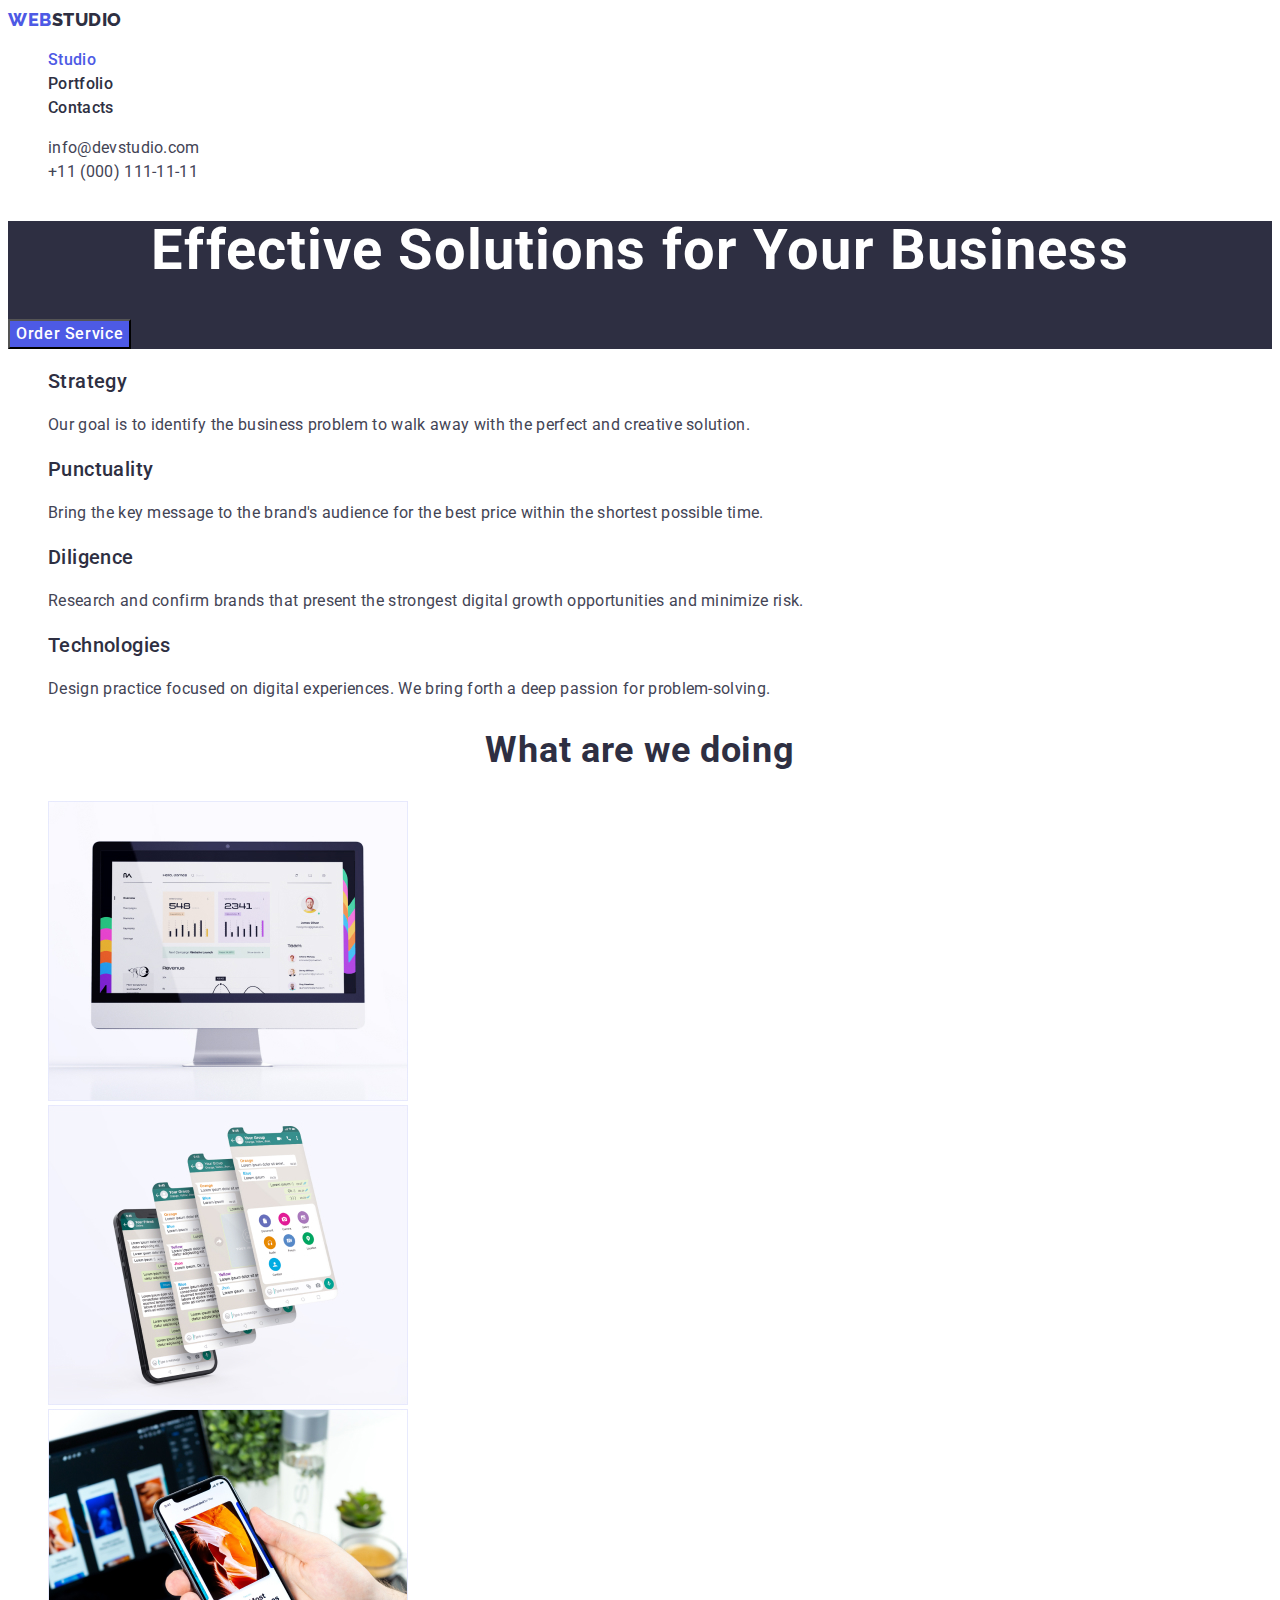
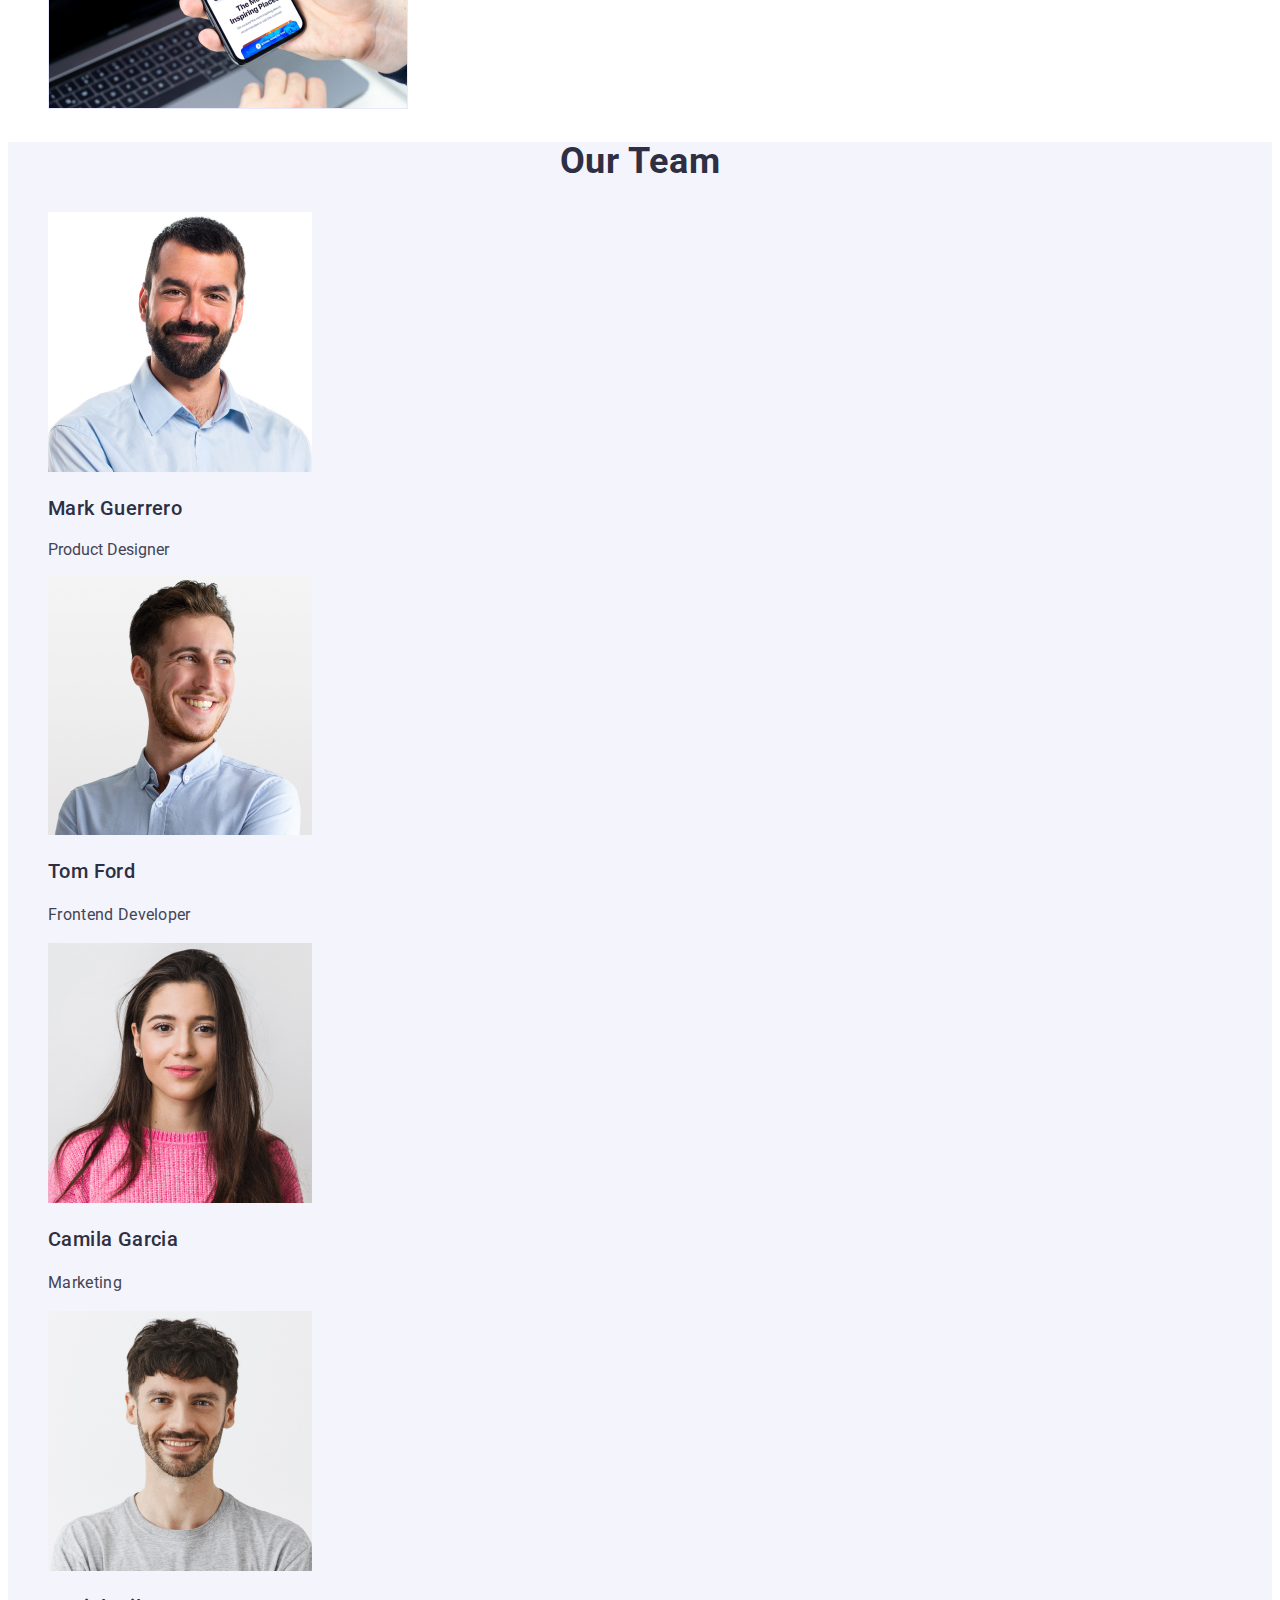
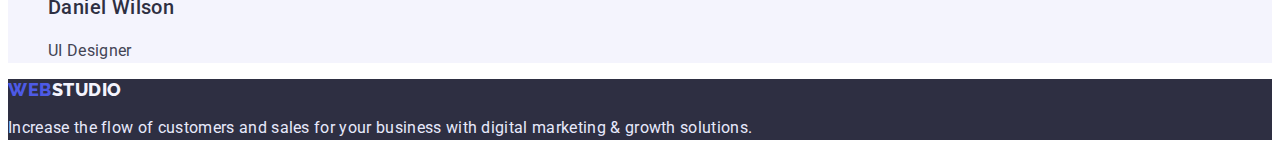
==== index.html @ e3dc6c9f "Initial commit" ====
<!DOCTYPE html>
<html lang="en">
<head>
    <meta charset="UTF-8">
    <meta http-equiv="X-UA-Compatible" content="IE=edge">
    <meta name="viewport" content="width=device-width, initial-scale=1.0">
    <title>Document</title>
    <link rel="preconnect" href="https://fonts.googleapis.com">
    <link rel="preconnect" href="https://fonts.gstatic.com" crossorigin>
    <link
        href="https://fonts.googleapis.com/css2?family=Raleway:wght@800&family=Roboto+Mono:wght@600&family=Roboto:wght@400;500;700&display=swap"
        rel="stylesheet">
    <link rel="stylesheet" href="./css/styles.css">
    
</head>
<body>
    <header class="header">
        <nav class="header-nav">
            <a class="header-logo logo link" href="./index.html"><span class="header-logo-accent logo">Web</span>Studio</a>
            <ul class="nav-list list">
                <li class="nav-item">
                    <a class="nav-link current link" href="./index.html">Studio</a>
                </li>
                <li class="nav-item">
                    <a class="nav-link link" href="./portfolio.html">Portfolio</a>
                </li>
                <li class="nav-item">
                    <a class="nav-link link" href="">Contacts</a>
                </li>
            </ul>
        </nav>
        <address class="address">
        <ul class="address-list list">
            <li class="address-item">
                <a class="address-link link" href="mailto:info@devstudio.com">info@devstudio.com</a>
        </li class="address-item">
            <li>
                <a class="address-link link" href="tel:+110001111111">+11 (000) 111-11-11</a>
        </li>
        </ul>
        </address>
    </header>
    <main>
        <section class="hero">
            <h1 class="hero-title">Effective Solutions for Your Business</h1>
            <button class="hero-btn btn" type="button">Order Service</button>
        </section>
    <section class="benefits">
        <h2 class="visually-hidden">Benefits</h2>
        <ul class="benefits-list list">
            <li class="benefits-item">
                <h3 class="benefits-title title">Strategy</h3>
                <p class="benefits-text text">Our goal is to identify the business
                problem to walk away with the perfect and creative 
                solution.</p>
            </li>
            <li class="benefits-item">
                <h3 class="benefits-title title" >Punctuality</h3>
                <p class="benefits-text text">Bring the key message to the brand's audience for the 
                best price within the shortest possible time.</p>
            </li>
            <li class="benefits-item">
                <h3 class="benefits-title title">Diligence</h3>
                <p class="benefits-text text">Research and confirm brands that present the strongest 
                digital growth opportunities and minimize risk.</p>
            </li> 
            <li class="benefits-item">
                <h3 class="benefits-title title">Technologies</h3>
                <p class="benefits-text text">Design practice focused on digital experiences. We 
                bring forth a deep passion for problem-solving.</p>
            </li>
        </ul>
    </section>
    <section class="gallery">
        <h2 class="gallery-title">What are we doing</h2>
        <ul class="gallery-list list">
            <li class="gallery-item">
                <img src="./images/img1.jpg" alt="photo" width="360"/>
            </li>
            <li class="gallery-item">
                <img src="./images/img2.jpg" alt="photo" width="360"/>
            </li>
            <li class="gallery-item">
                 <img src="./images/img3.jpg" alt="photo" width="360"/>
            </li>
        </ul>
    </section>
    <section class="team">
        <h2 class="team-title">Our Team</h2>
        <ul class="team-list list">
            <li class="team-item">
                <img src="./images/img4.jpg" alt="Mark" width="264"/>
                <h3 class="team-item-title title">Mark Guerrero</h3>
                <p class="team-item-text t">Product Designer</p>
                </li>
            <li class="team-item">
                <img src="./images/img5.jpg" alt="Tom" width="264"/>
                <h3 class="team-item-title title">Tom Ford</h3>
                <p class="team-item-text text">Frontend Developer</p>
                </li>
            <li class="team-item">
                <img src="./images/img6.jpg" alt="Camila" width="264"/>
                <h3 class="team-item-title title">Camila Garcia</h3>
                <p class="team-item-text text">Marketing</p>
                </li>
            <li class="team-item">
                <img src="./images/img7.jpg" alt="Daniel" width="264"/>
                <h3 class="team-item-title title">Daniel Wilson</h3>
                <p class="team-item-text text">UI Designer</p>
                
            </li>
            </ul>
    </section>
    </main>
    <footer class="footer">
        <a class="footer-logo link" href="./index.html"><span class="footer-logo-accent link">Web</span>Studio</a>
        <p class="footer-text text">Increase the flow of customers and sales for your business with 
         digital marketing & growth solutions.</p>
    </footer>
</body>
</html>
---- css/styles.css ----
:root {
   --main-title-color: #FFFFFF;
   --second-title-color: #2E2F42;
   --main-btn-color: #FFFFFF;
   --primary-btn-bg-color:#4D5AE5;
   --secondary-btn-bg-color:#F4F4FD;
   --accent-btn-bg-color:#404BBF;
   --title-text-color:#434455;
   --accent-color:#4D5AE5;
   --background-color:#F4F4FD;
   --footer-text-color: #E7E9FC;
   --footer-logo-color: #F4F4FD;
}
 
 body {
     font-family: 'Roboto', sans-serif;
     
 }
 .nav-link:hover,
 .nav-link:focus,
 .nav-link.current{
     color:var(--accent-color)
 }

 .address-link:is(:hover, :focus) {
     color:var(--accent-color);
  }
 .btn:is(:hover, :focus) {
     background-color: var(--accent-btn-bg-color);
  }
 .filter-button:is(:hover, :focus){
     color:var(--main-btn-color);
     background-color:var(--accent-btn-bg-color);

 }
 .link {
     text-decoration: none;
 }
 .list {
     list-style: none;
 }
 .title {
     font-weight: 500;
     font-size: 20px;
     line-height: 1.2;
     letter-spacing: 0.02em; 
 }
 .text {
     font-size: 16px;
     line-height: 1.5;
     letter-spacing: 0.02em;
 }
 .logo {
     font-family: 'Raleway', sans-serif;
     font-weight: 800;
     font-size: 18px;
     line-height: 1.33;
     letter-spacing: 0.03em;
     text-transform: uppercase;
 }

    
 /* ----------HEADER----------- */

 .header {
 } 
 .header-navigation {
 }
 .header-logo {
     color: var(--second-title-color);
   
 }
 .header-logo-accent{
     color: var(--accent-color);
 }
 .nav-list {
 
 }
 .nav-item {
 }
 .nav-link {
    font-weight: 500;
    font-size: 16px;
    line-height: 1.5;
    letter-spacing: 0.02em;
    color: var(--second-title-color);
 } 


 .address-link {
   font-style: normal;
   font-size: 16px;
   line-height: 1.5;
   letter-spacing: 0.02em;
   color: var(--title-text-color);
 }
 
  
   /* ----------HERO----------- */
 .hero {
     background-color: var(--second-title-color);
 }

 .hero-title {
     font-weight: 700;
     font-size: 56px;
     line-height: 1.07;
     text-align: center;
     letter-spacing: 0.02em;
     color: var(--main-title-color);
 }

 .hero-btn {
    font-family: inherit;
    font-weight: 500;
    font-size: 16px;
    line-height: 1.5;
    letter-spacing: 0.04em;
    background: var(--primary-btn-bg-color);
    color: var(--main-btn-color);
    cursor: pointer;
 }
 
/* ----------BENEFITS----------- */
 .benefits {}

 .visually-hidden{
  position: absolute;
  white-space: nowrap;
  width: 1px;
  height: 1px;
  overflow: hidden;
  border: 0;
  padding: 0;
  clip: rect(0000);
  clip-path: inset(50%);
  margin: -1px;
 }

 .benefits-list {}
 .benefits-item {}

 .benefits-title {
    color: var(--second-title-color);
 }

 .benefits-text {
      
     color: var(--title-text-color);
 }
 /* ----------GALLERY----------- */
 .gallery {}
 .gallery-title {
     font-size: 36px;
     line-height: 1.11;
     letter-spacing: 0.02em;
     text-align: center;
     color: var(--second-title-color);
 }

 .gallery-list {}
 .gallery-item {}

 /* ----------TEAM----------- */
 .team {
     background: var(--background-color);
 }
 .team-title {
     font-size: 36px;
     line-height: 1.11;
     text-align: center;
     letter-spacing: 0.02em;    
     color: var(--second-title-color);
 }

 .team-list {}
 .team-item {}

 .team-item-title {
     color: var(--second-title-color);
 }
 .team-item-text {
      color: var(--title-text-color);
 }
/* ----------FILTER----------- */
.visually-hidden{}
.buttons-list {}
.button-item{}

.filter-button {
     font-family: inherit;
     font-weight: 500;
     font-size: 16px;
     line-height: 1.5;
     letter-spacing: 0.04em; 
     color: var(--accent-color);
     background: var(--secondary-btn-bg-color);
}

/* ----------PROJECT----------- */
.visually-hidden {}
.project {}
.project-item {}
.project-link {}


.project-title {
    color: var(--second-title-color);
}
.project-text {
     color: var(--title-text-color);
}

 /* ----------FOOTER----------- */
 .footer {
   background-color: var(--second-title-color);
 }
 .footer-logo {
     font-family: 'Raleway',sans-serif;
     font-weight: 800;
     font-size: 18px;
     line-height: 1.17;
     letter-spacing: 0.03em;
     text-transform: uppercase;
     color:var(--footer-logo-color)
 }
.footer-logo-accent{
     font-family: 'Raleway', sans-serif;
     font-weight: 800;
     font-size: 18px;
     line-height: 1.17;
     letter-spacing:  0.03em;
     color: var(--accent-color);   
}
.footer-text{
     color:var(--footer-text-color); 
}
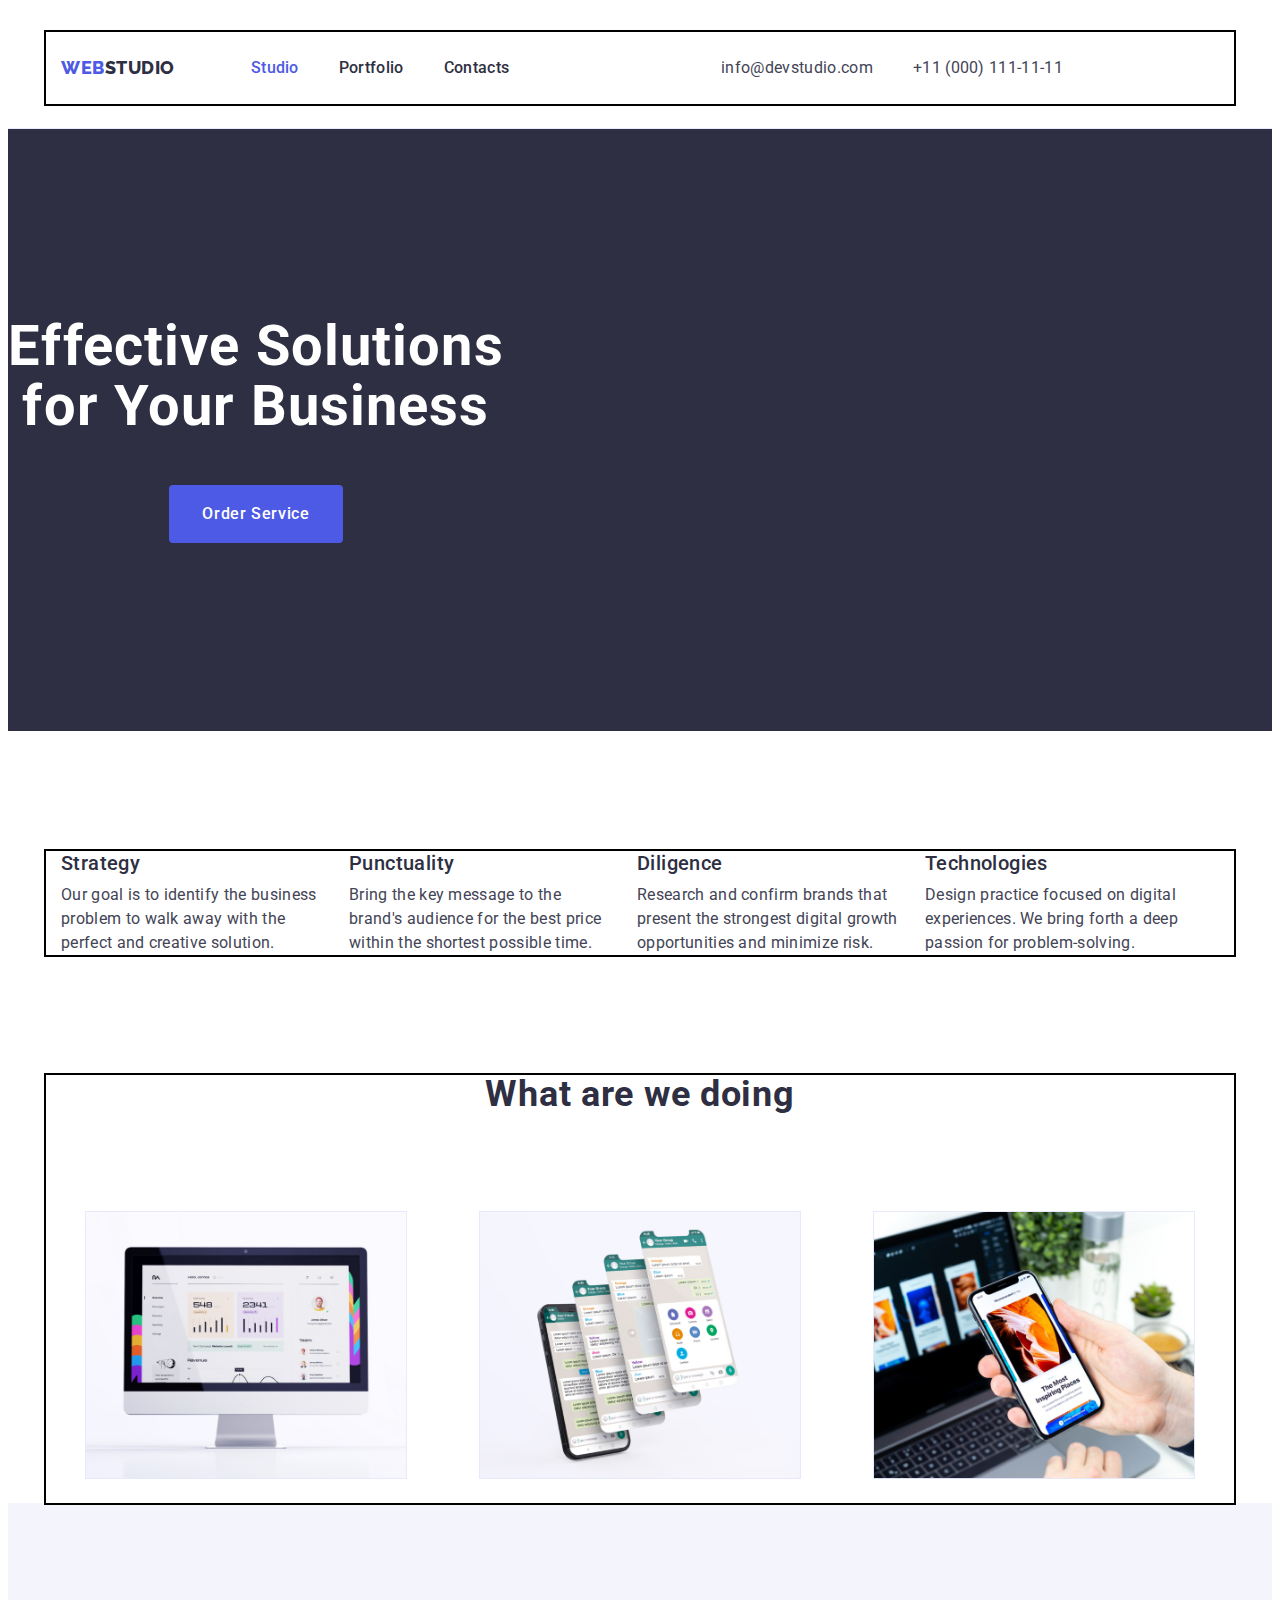
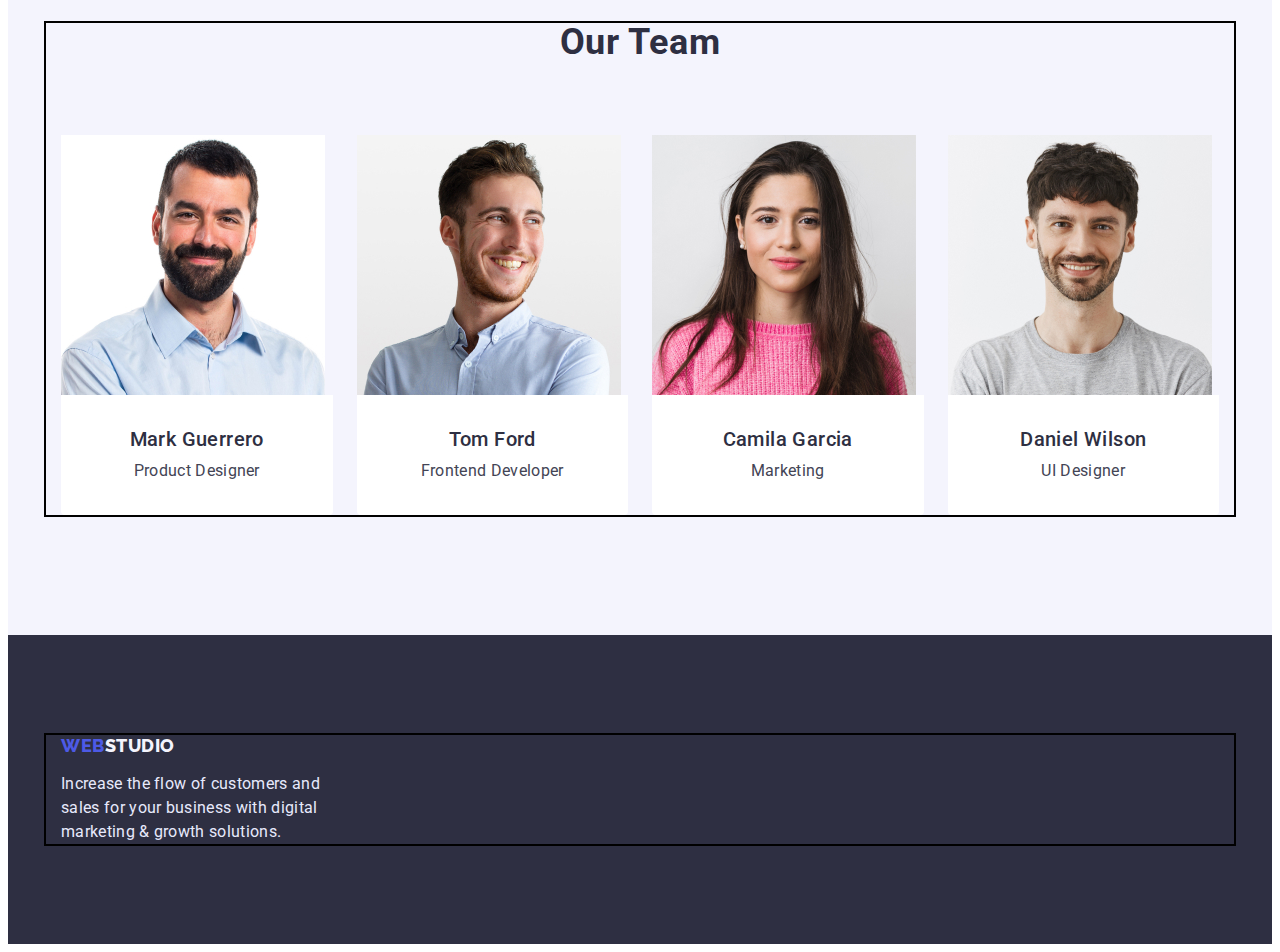
==== commit 5824c91b: "update index html" ====
--- a/index.html
+++ b/index.html
@@ -10,12 +10,16 @@
     <link
         href="https://fonts.googleapis.com/css2?family=Raleway:wght@800&family=Roboto+Mono:wght@600&family=Roboto:wght@400;500;700&display=swap"
         rel="stylesheet">
+    <link rel="stylesheet" href="https://cdnjs.cloudflare.com/ajax/libs/modern-normalize/1.1.0/modern-normalize.min.css"
+        integrity="sha512-wpPYUAdjBVSE4KJnH1VR1HeZfpl1ub8YT/NKx4PuQ5NmX2tKuGu6U/JRp5y+Y8XG2tV+wKQpNHVUX03MfMFn9Q=="
+        crossorigin="anonymous" referrerpolicy="no-referrer" />
     <link rel="stylesheet" href="./css/styles.css">
     
 </head>
 <body>
     <header class="header">
-        <nav class="header-nav">
+        <div class="container header-container">
+            <nav class="header-nav">
             <a class="header-logo logo link" href="./index.html"><span class="header-logo-accent logo">Web</span>Studio</a>
             <ul class="nav-list list">
                 <li class="nav-item">
@@ -39,83 +43,101 @@
         </li>
         </ul>
         </address>
+        </div>
     </header>
     <main>
         <section class="hero">
+            <div class="hero-container">
             <h1 class="hero-title">Effective Solutions for Your Business</h1>
             <button class="hero-btn btn" type="button">Order Service</button>
+        </div>
         </section>
-    <section class="benefits">
-        <h2 class="visually-hidden">Benefits</h2>
-        <ul class="benefits-list list">
-            <li class="benefits-item">
-                <h3 class="benefits-title title">Strategy</h3>
-                <p class="benefits-text text">Our goal is to identify the business
-                problem to walk away with the perfect and creative 
-                solution.</p>
-            </li>
-            <li class="benefits-item">
-                <h3 class="benefits-title title" >Punctuality</h3>
-                <p class="benefits-text text">Bring the key message to the brand's audience for the 
-                best price within the shortest possible time.</p>
-            </li>
-            <li class="benefits-item">
-                <h3 class="benefits-title title">Diligence</h3>
-                <p class="benefits-text text">Research and confirm brands that present the strongest 
-                digital growth opportunities and minimize risk.</p>
-            </li> 
-            <li class="benefits-item">
-                <h3 class="benefits-title title">Technologies</h3>
-                <p class="benefits-text text">Design practice focused on digital experiences. We 
-                bring forth a deep passion for problem-solving.</p>
-            </li>
-        </ul>
+    <section class="benefits section">
+        <div class="container">
+            <h2 class="visually-hidden">Benefits</h2>
+            <ul class="benefits-list list">
+                <li class="benefits-item">
+                    <h3 class="benefits-title title">Strategy</h3>
+                    <p class="benefits-text text">Our goal is to identify the business
+                    problem to walk away with the perfect and creative 
+                    solution.</p>
+                </li>
+                <li class="benefits-item">
+                    <h3 class="benefits-title title" >Punctuality</h3>
+                    <p class="benefits-text text">Bring the key message to the brand's audience for the 
+                    best price within the shortest possible time.</p>
+                </li>
+                <li class="benefits-item">
+                    <h3 class="benefits-title title">Diligence</h3>
+                    <p class="benefits-text text">Research and confirm brands that present the strongest 
+                    digital growth opportunities and minimize risk.</p>
+                </li> 
+                <li class="benefits-item">
+                    <h3 class="benefits-title title">Technologies</h3>
+                    <p class="benefits-text text">Design practice focused on digital experiences. We 
+                    bring forth a deep passion for problem-solving.</p>
+                </li>
+            </ul>
+        </div>
     </section>
     <section class="gallery">
-        <h2 class="gallery-title">What are we doing</h2>
-        <ul class="gallery-list list">
-            <li class="gallery-item">
-                <img src="./images/img1.jpg" alt="photo" width="360"/>
-            </li>
-            <li class="gallery-item">
-                <img src="./images/img2.jpg" alt="photo" width="360"/>
-            </li>
-            <li class="gallery-item">
-                 <img src="./images/img3.jpg" alt="photo" width="360"/>
-            </li>
-        </ul>
+       <div class="container">
+            <h2 class="gallery-title">What are we doing</h2>
+            <ul class="gallery-list list">
+                <li class="gallery-item">
+                    <img src="./images/img1.jpg" alt="photo" width="360"/>
+                </li>
+                <li class="gallery-item">
+                    <img src="./images/img2.jpg" alt="photo" width="360"/>
+                </li>
+                <li class="gallery-item">
+                     <img src="./images/img3.jpg" alt="photo" width="360"/>
+                </li>
+            </ul>
+       </div>
     </section>
-    <section class="team">
-        <h2 class="team-title">Our Team</h2>
-        <ul class="team-list list">
-            <li class="team-item">
-                <img src="./images/img4.jpg" alt="Mark" width="264"/>
-                <h3 class="team-item-title title">Mark Guerrero</h3>
-                <p class="team-item-text t">Product Designer</p>
+    <section class="team section">
+        <div class="container">
+            <h2 class="team-title">Our Team</h2>
+            <ul class="team-list list">
+                <li class="team-item">
+                    <img src="./images/img4.jpg" alt="Mark" width="264"/>
+                    <div class="team-item-wrap">
+                    <h3 class="team-item-title title">Mark Guerrero</h3>
+                    <p class="team-item-text text">Product Designer</p>
+                    </div>
                 </li>
-            <li class="team-item">
-                <img src="./images/img5.jpg" alt="Tom" width="264"/>
-                <h3 class="team-item-title title">Tom Ford</h3>
-                <p class="team-item-text text">Frontend Developer</p>
+                <li class="team-item">
+                    <img src="./images/img5.jpg" alt="Tom" width="264"/>
+                    <div class="team-item-wrap">
+                    <h3 class="team-item-title title">Tom Ford</h3>
+                    <p class="team-item-text text">Frontend Developer</p>
+                    </div>
                 </li>
-            <li class="team-item">
-                <img src="./images/img6.jpg" alt="Camila" width="264"/>
-                <h3 class="team-item-title title">Camila Garcia</h3>
-                <p class="team-item-text text">Marketing</p>
+                <li class="team-item">
+                    <img src="./images/img6.jpg" alt="Camila" width="264"/>
+                    <div class="team-item-wrap">
+                    <h3 class="team-item-title title">Camila Garcia</h3>
+                    <p class="team-item-text text">Marketing</p>
+                    </div>
                 </li>
-            <li class="team-item">
-                <img src="./images/img7.jpg" alt="Daniel" width="264"/>
-                <h3 class="team-item-title title">Daniel Wilson</h3>
-                <p class="team-item-text text">UI Designer</p>
-                
-            </li>
-            </ul>
+                <li class="team-item">
+                    <img src="./images/img7.jpg" alt="Daniel" width="264"/>
+                    <div class="team-item-wrap">
+                    <h3 class="team-item-title title">Daniel Wilson</h3>
+                    <p class="team-item-text text">UI Designer</p>
+                </div>
+                </li>
+                </ul>
+        </div>
     </section>
     </main>
     <footer class="footer">
-        <a class="footer-logo link" href="./index.html"><span class="footer-logo-accent link">Web</span>Studio</a>
-        <p class="footer-text text">Increase the flow of customers and sales for your business with 
-         digital marketing & growth solutions.</p>
-    </footer>
+        <div class="container">
+            <a class="footer-logo link" href="./index.html"><span class="footer-logo-accent link">Web</span>Studio</a>
+            <p class="footer-text text">Increase the flow of customers and sales for your business with 
+             digital marketing & growth solutions.</p>
+        </footer>
+        </div>
 </body>
 </html>--- a/css/styles.css
+++ b/css/styles.css
@@ -8,12 +8,31 @@
    --title-text-color:#434455;
    --accent-color:#4D5AE5;
    --background-color:#F4F4FD;
+   --background: #FFFFFF;
    --footer-text-color: #E7E9FC;
    --footer-logo-color: #F4F4FD;
+   --border-color: #E7E9FC;
+   --card-set-gap: 24px;
+   
 }
  
+p,h1,h2,h3,h4,h5,h6 {
+    margin: 0;
+}
+ ul {
+    margin: 0;
+    padding-left: 0;
+ }
+
+img{
+    display: block;
+    max-width: 100%;
+    height: auto;
+}
+
  body {
      font-family: 'Roboto', sans-serif;
+     
      
  }
  .nav-link:hover,
@@ -27,6 +46,7 @@
   }
  .btn:is(:hover, :focus) {
      background-color: var(--accent-btn-bg-color);
+     
   }
  .filter-button:is(:hover, :focus){
      color:var(--main-btn-color);
@@ -38,6 +58,8 @@
  }
  .list {
      list-style: none;
+     padding: 0px;
+     margin: 0px;
  }
  .title {
      font-weight: 500;
@@ -58,15 +80,40 @@
      letter-spacing: 0.03em;
      text-transform: uppercase;
  }
+ .section {
+    padding-top: 120px;
+    padding-bottom: 120px;
+ }
 
     
  /* ----------HEADER----------- */
 
  .header {
+    padding-top: 24px;
+    padding-bottom: 24px;
+    border-bottom: 1px solid var(--border-color);
  } 
- .header-navigation {
+ .header-container{
+    display: flex;
+    align-items: center;
+ }
+ .container {
+    outline: 2px solid;
+    width: 100%;
+    max-width: 1158px;
+    padding-left: 15px;
+    padding-right: 15px;
+    margin: 0px auto;
+    
+    
+ }
+ .header-nav {
+    display: flex;
+    align-items: center;
+    margin-right:  auto;
  }
  .header-logo {
+    margin-right: 76px;
      color: var(--second-title-color);
    
  }
@@ -74,40 +121,70 @@
      color: var(--accent-color);
  }
  .nav-list {
- 
- }
- .nav-item {
+    display: flex;
+    gap: 40px;
+ }
+ .nav-list{
+    
  }
  .nav-link {
+    display: block;
+    padding-top: 24px;
+    padding-bottom: 24px;
     font-weight: 500;
     font-size: 16px;
     line-height: 1.5;
     letter-spacing: 0.02em;
+    
     color: var(--second-title-color);
  } 
-
-
+ .address-list{
+    display: flex;
+    gap: 40px;
+    margin-right: 156px;
+}
  .address-link {
+   display: block;
+   padding-top: 24px;
+   padding-bottom: 24px;
+
+   color: var(--title-text-color);
+
    font-style: normal;
    font-size: 16px;
    line-height: 1.5;
    letter-spacing: 0.02em;
-   color: var(--title-text-color);
- }
+   
+   
+   
+}
  
   
    /* ----------HERO----------- */
  .hero {
-     background-color: var(--second-title-color);
- }
-
+    padding-top: 188px ;
+    padding-bottom: 188px ;
+    text-align: center;
+    background-color: var(--second-title-color);
+    
+ }
+ .hero-container {
+    width: 496px;
+    
+}
  .hero-title {
-     font-weight: 700;
-     font-size: 56px;
-     line-height: 1.07;
-     text-align: center;
-     letter-spacing: 0.02em;
-     color: var(--main-title-color);
+    font-weight: 700;
+    font-size: 56px;
+    line-height: 1.07;
+    letter-spacing: 0.02em;
+    margin-top: 0px;
+    margin-bottom: 48px;
+    width: 496px;
+    
+    
+    color: var(--main-title-color);
+   
+    
  }
 
  .hero-btn {
@@ -116,13 +193,21 @@
     font-size: 16px;
     line-height: 1.5;
     letter-spacing: 0.04em;
+    min-width: 169px;
+    padding: 16px 32px;
+    border-radius: 4px;
+    border: 1px solid transparent;
+    display: block;
+    margin: 0 auto;
+    
     background: var(--primary-btn-bg-color);
     color: var(--main-btn-color);
     cursor: pointer;
  }
  
 /* ----------BENEFITS----------- */
- .benefits {}
+ .benefits {
+ }
 
  .visually-hidden{
   position: absolute;
@@ -137,74 +222,155 @@
   margin: -1px;
  }
 
- .benefits-list {}
- .benefits-item {}
+ .benefits-list {
+    display: flex;
+    gap: var(--card-set-gap);
+ }
+ .benefits-item {
+    max-width: 264px;
+ }
 
  .benefits-title {
     color: var(--second-title-color);
+    margin-bottom: 8px;
  }
 
  .benefits-text {
-      
      color: var(--title-text-color);
+     
  }
  /* ----------GALLERY----------- */
- .gallery {}
+ .gallery {
+ }
  .gallery-title {
      font-size: 36px;
      line-height: 1.11;
      letter-spacing: 0.02em;
      text-align: center;
+     margin-bottom: 72px;
      color: var(--second-title-color);
  }
 
- .gallery-list {}
- .gallery-item {}
+ .gallery-list{
+    display: flex;
+    gap: var(--card-set-gap);
+    
+        
+ }
+ .gallery-item {
+    width: calc((100% - 48px) / 3);
+    margin: 24px;
+ }
 
  /* ----------TEAM----------- */
  .team {
-     background: var(--background-color);
+    background: var(--background-color);
  }
  .team-title {
      font-size: 36px;
      line-height: 1.11;
      text-align: center;
-     letter-spacing: 0.02em;    
+     letter-spacing: 0.02em;
+     margin-bottom: 72px; 
+           
      color: var(--second-title-color);
  }
 
- .team-list {}
- .team-item {}
+ .team-list {
+    display: flex;
+    gap: var(--card-set-gap);
+}
+    
+        
+ .team-item {
+    width: calc((100% - 72px) / 4);
+    
+ }
+ .team-item-wrap {
+    padding-top: 32px;
+    padding-bottom: 32px;  
+    text-align: center;
+    border-radius: 0px 0px 4px 4px;
+    background: var(--background);
+    
+
+ }
 
  .team-item-title {
-     color: var(--second-title-color);
+    color: var(--second-title-color);
+    margin-bottom: 8px;
+    
  }
  .team-item-text {
-      color: var(--title-text-color);
+    color: var(--title-text-color);
  }
 /* ----------FILTER----------- */
 .visually-hidden{}
-.buttons-list {}
-.button-item{}
+.buttons {
+ padding-top: 96px;
+ padding-bottom: 72px;
+}
+
+.buttons-list {
+    display: flex;
+    gap: var(--card-set-gap);
+    justify-content: center;
+    
+}
+.button-item {
+    
+ }
 
 .filter-button {
      font-family: inherit;
      font-weight: 500;
      font-size: 16px;
      line-height: 1.5;
-     letter-spacing: 0.04em; 
+     letter-spacing: 0.04em;
+     padding: 12px 24px; 
+     border-radius: 4px;
+     border: 1px solid transparent;
      color: var(--accent-color);
      background: var(--secondary-btn-bg-color);
 }
 
 /* ----------PROJECT----------- */
 .visually-hidden {}
-.project {}
-.project-item {}
+.project {
+    padding-bottom: 120px;
+}
+
+.project-list {
+    display: flex;
+    flex-wrap: wrap;
+    column-gap: 24px;
+    row-gap: 48px;
+    
+   
+}
+.project-item {
+    width: calc((100% - 48px) / 3);
+    
+     
+}
+.project-item-wrap {
+    
+    padding-top: 32px;
+    padding-bottom: 32px;
+    border-left: 1px;
+    border-top: 0px;
+    border-right: 1px;
+    border-bottom: 1px;
+    border-radius: 4px;
+    border: 1px solid var(--border-color);
+
+    background: var(--background)
+}
 .project-link {}
 
 
 .project-title {
+    margin-bottom: 8px;
     color: var(--second-title-color);
 }
 .project-text {
@@ -213,7 +379,13 @@
 
  /* ----------FOOTER----------- */
  .footer {
-   background-color: var(--second-title-color);
+    padding-top: 100px;
+    padding-bottom: 100px;
+    background-color: var(--second-title-color);
+ }
+ .footer-container {
+     display: flex;
+     align-items: center;
  }
  .footer-logo {
      font-family: 'Raleway',sans-serif;
@@ -224,7 +396,7 @@
      text-transform: uppercase;
      color:var(--footer-logo-color)
  }
-.footer-logo-accent{
+.footer-logo-accent {
      font-family: 'Raleway', sans-serif;
      font-weight: 800;
      font-size: 18px;
@@ -232,6 +404,8 @@
      letter-spacing:  0.03em;
      color: var(--accent-color);   
 }
-.footer-text{
+.footer-text {
+     margin-top: 16px;
+     max-width: 264px;
      color:var(--footer-text-color); 
-}  + }  